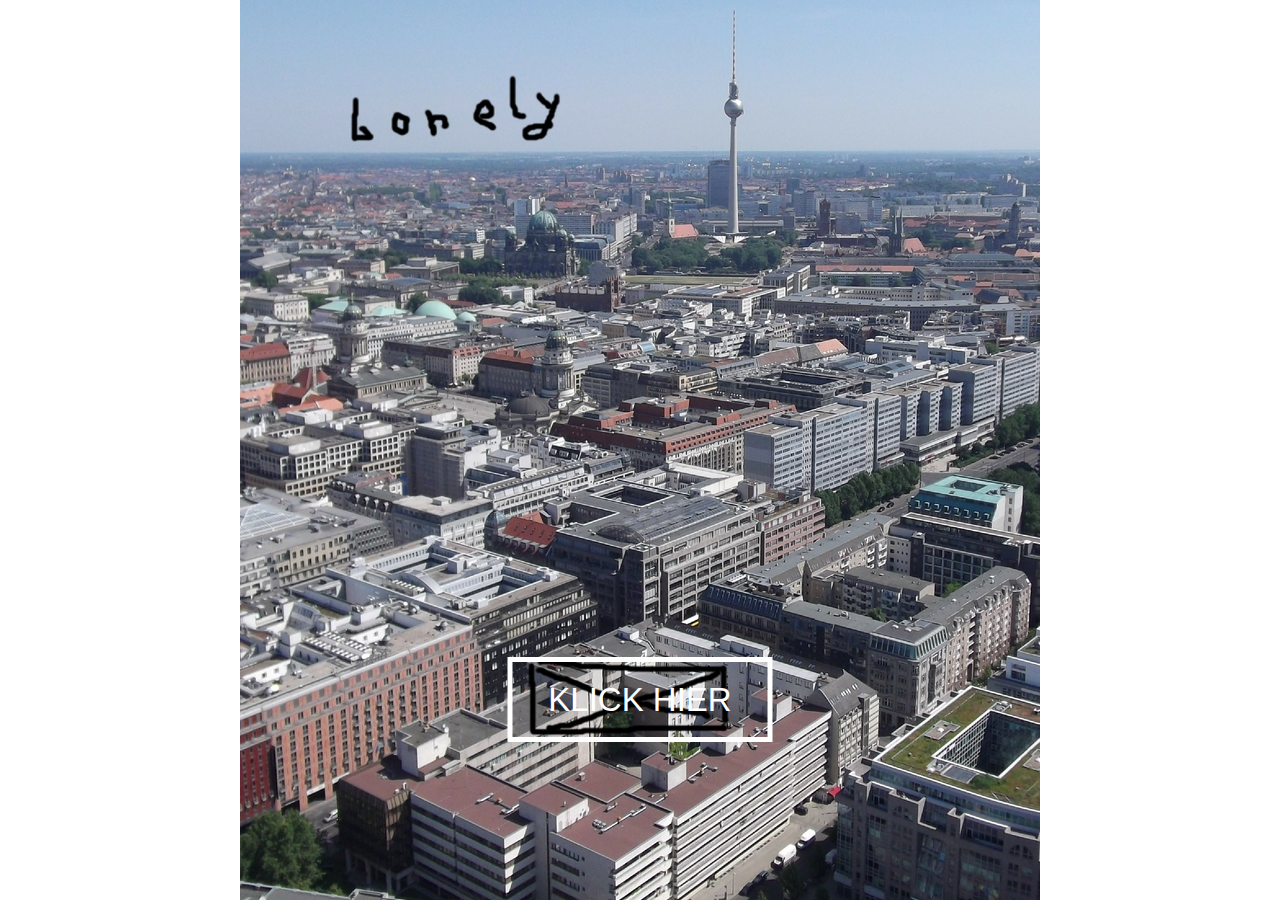
==== index.html @ 448dff19 "1st commit" ====
<!DOCTYPE html>
<html lang="en">

<head>
    <meta charset="UTF-8">
    <meta http-equiv="X-UA-Compatible" content="IE=edge">
    <meta name="viewport" content="width=device-width, initial-scale=1">
    <title>Lonely</title>
    <link rel="stylesheet" href="css/style.css">
</head>

<body>
    <div class="gg_container index_bg">
        <form action="">
            <button type="submit" class="gg_btn">
                KLICK HIER
            </button>
        </form>
    </div>

</body>

<!--
<body text="#000000" style="background:#ffffff; height:1100px;">
    <div style="background-color:transparent;margin-left:auto;margin-right:auto;position:relative;width:800px;height:1100px;">

        <div style="position:absolute;left:675px;top:1061px;width:119px;height:19px;overflow:hidden;">
            <p class="Textkörper-P"><span class="Textkörper-C"><a href="status.php" style="color:#000000;text-decoration:none;">status</a></span></p>
        </div>
        <img src="img/index_bg.jpg" border="0" width="800" height="952" alt="" style="position:absolute;left:0px;top:0px;">
        <form id="form_1" name="click_form" action="php_clicks.php" accept-charset="UTF-8" method="post" target="_self" enctype="multipart/form-data" style="margin:0;position:absolute;left:21px;top:527px;width:743px;height:148px;">
            <input type="hidden" name="dummy" value="1">
            <div style="position:absolute;left:108px;top:24px;width:497px;height:99px;">
                <button type="submit" id="btn_1" class="Button1" style="width:497px;height:99px;"><span>KLICK&nbsp;&nbsp;HIER</span></button>
            </div>
        </form>
    </div>
</body>
-->


</html>
---- css/style.css ----
* {
    box-sizing: border-box;
}

@font-face {
    font-family: Droid Sans;
    src: url(../fonts/DroidSans.ttf);
}

html {
    width: 100%;
    height: 100%;
	font-size: 100%;
	margin: 0;
	padding: 0;
}

body {
    width: 100%;
    height: 100%;
    background-color: #fff;
    color: #000;
    font-family: Verdana, sans-serif;
    font-size: 100%;
	margin: 0;
	padding: 0;
}

.gg_container {
	max-width: 800px;
	margin: 0 auto;
}

.index_bg {
	background: url(../img/index_bg.jpg) no-repeat center;
	background-size: cover;
	height: 100vh;
	overflow: hidden;
}

.gg_btn {
	display: block;
	position: absolute;
	height: 85px;
	width: 265px;
	border: 5px solid #fff;
	background-color: transparent;
	color: #fff;
	font-size: 33px;
	text-align: center;
	top: 73%;
	left: 50%;
	transform: translate(-50%);
	cursor: pointer;
	transition: all .2s ease-in-out;
}

.gg_btn:hover {
	border-color: #000;
}
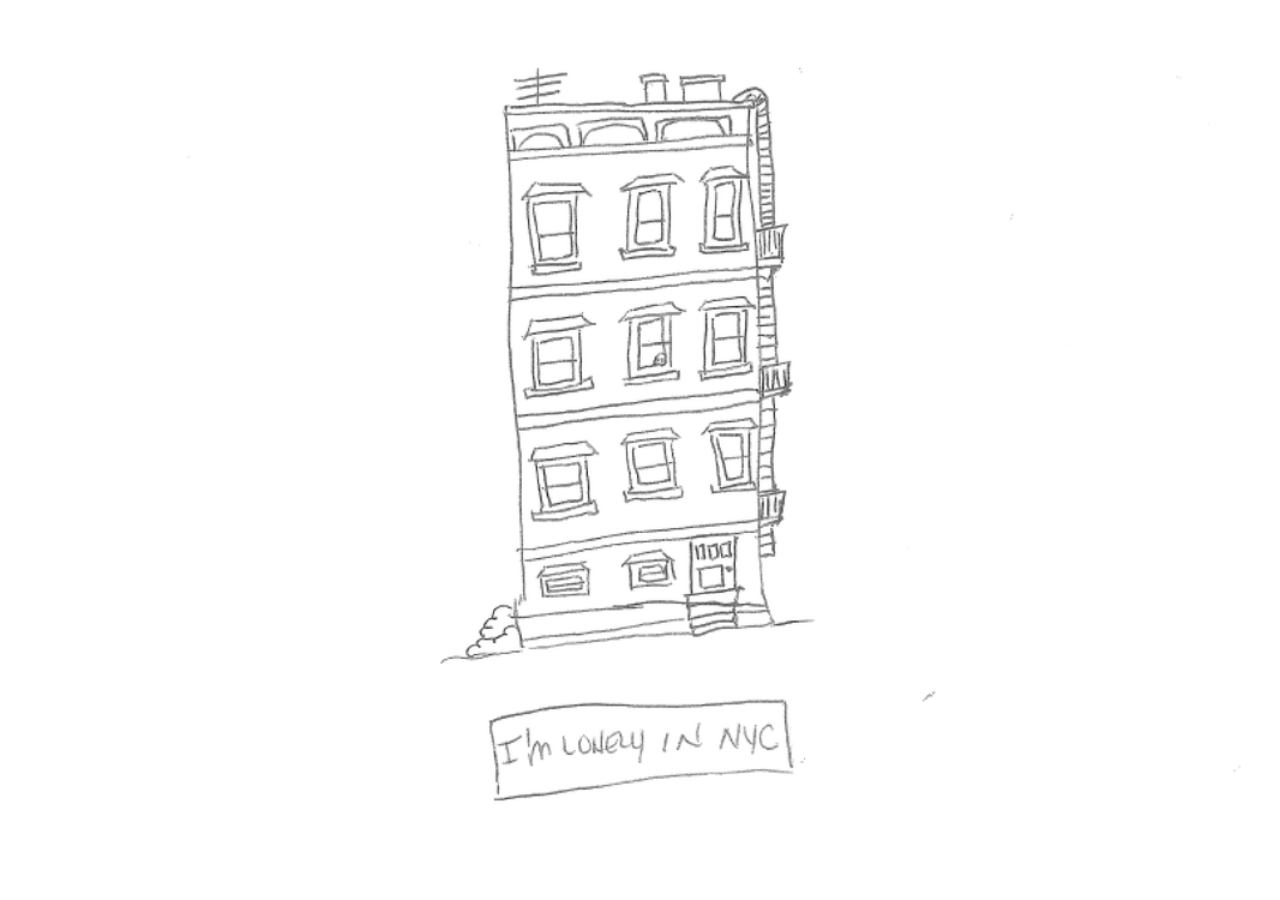
==== commit 574e3d44: "4th commit" ====
--- a/index.html
+++ b/index.html
@@ -10,10 +10,11 @@
 </head>
 
 <body>
-    <div class="gg_container index_bg">
-        <form action="">
-            <button type="submit" class="gg_btn">
-                KLICK HIER
+    <div class="gg_bg index_bg">
+        <form action="php_clicks.php">
+            <button type="submit" method="post" target="_self" enctype="multipart/form-data" class="gg_btn">
+			<input type="hidden" name="dummy" value="1">
+                &nbsp;
             </button>
         </form>
     </div>
--- a/css/style.css
+++ b/css/style.css
@@ -1,18 +1,7 @@
-* {
-    box-sizing: border-box;
-}
-
-@font-face {
-    font-family: Droid Sans;
-    src: url(../fonts/DroidSans.ttf);
-}
-
 html {
     width: 100%;
     height: 100%;
 	font-size: 100%;
-	margin: 0;
-	padding: 0;
 }
 
 body {
@@ -26,35 +15,60 @@
 	padding: 0;
 }
 
-.gg_container {
-	max-width: 800px;
-	margin: 0 auto;
+.gg_bg {
+	background-repeat: no-repeat;
+	background-position: center;
+	background-size: auto 100%;
+	height: 100%;
 }
 
 .index_bg {
-	background: url(../img/index_bg.jpg) no-repeat center;
-	background-size: cover;
-	height: 100vh;
-	overflow: hidden;
+	background-image: url(../img/lonely_bg.png);
+}
+
+.status_bg {
+	background-image: url(../img/status_bg.png);
 }
 
 .gg_btn {
 	display: block;
 	position: absolute;
-	height: 85px;
-	width: 265px;
-	border: 5px solid #fff;
+    height: 10%;	
+	width: 34vh;
+/*	border: 5px solid #fff;    */
+    border-color: transparent;
 	background-color: transparent;
 	color: #fff;
 	font-size: 33px;
 	text-align: center;
-	top: 73%;
+	top: 78%;
 	left: 50%;
-	transform: translate(-50%);
+	margin-left: -17vh;
 	cursor: pointer;
-	transition: all .2s ease-in-out;
+/*	transition: all .2s ease-in-out;   */
+}
+
+.gg_txt {
+	display: block;
+	position: absolute;
+    min-height: 80px;
+	width: 34vh;
+/*	border: 5px solid #fff;    */
+    border-color: transparent;
+	background-color: transparent;
+	color: darkgray;
+	font-size: 33px;
+	text-align: center;
+	top: 65%;
+	left: 50%;
+	margin-left: -17vh;
+	cursor: pointer;  
+/*	transition: all .2s ease-in-out;   */
 }
 
 .gg_btn:hover {
-	border-color: #000;
+/*	border-color: #000;    */
+    border-color: transparent;
+	background-color: black;
+	opacity: 0.3
 }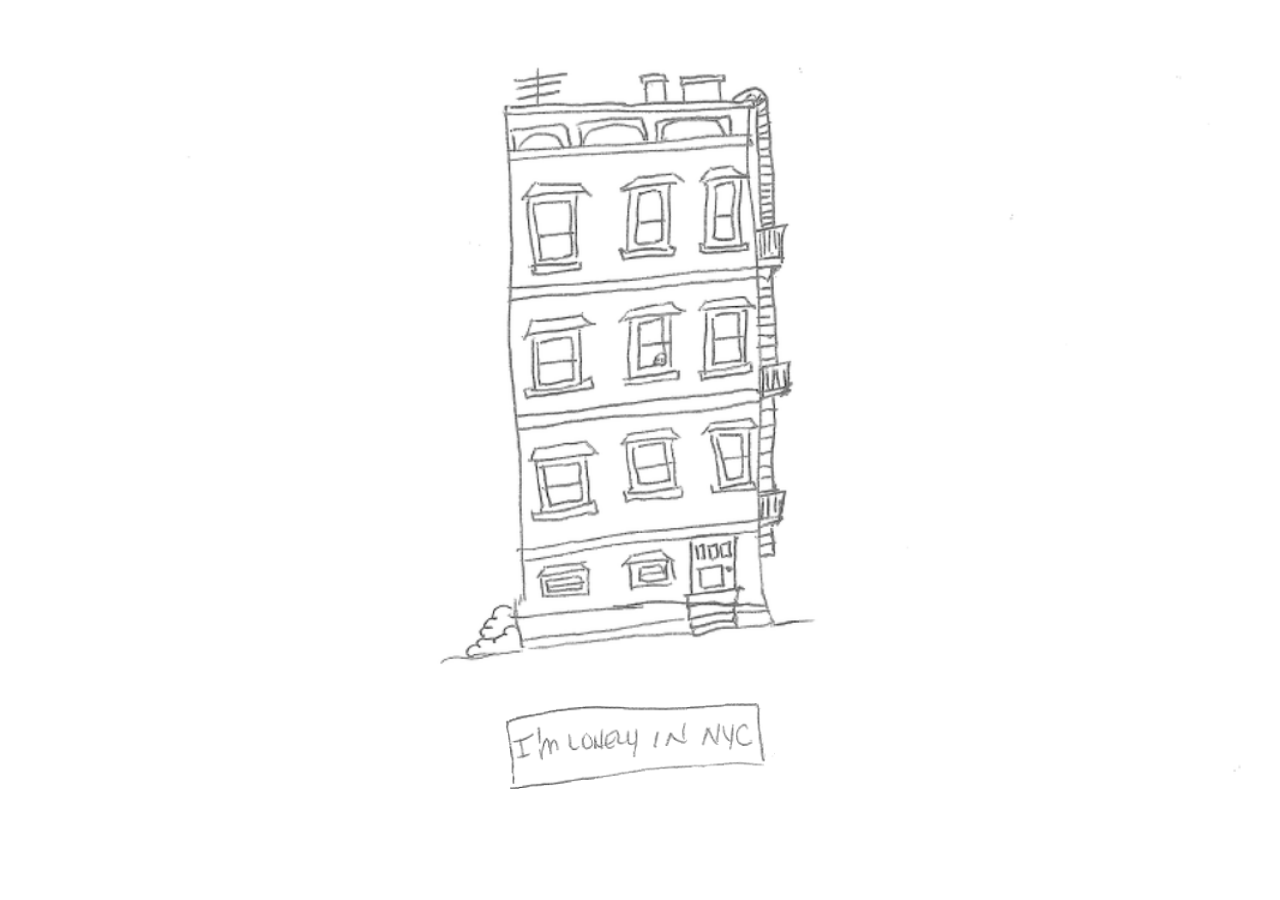
==== commit 77193cc7: "5th commit" ====
--- a/index.html
+++ b/index.html
@@ -13,31 +13,10 @@
     <div class="gg_bg index_bg">
         <form action="php_clicks.php">
             <button type="submit" method="post" target="_self" enctype="multipart/form-data" class="gg_btn">
-			<input type="hidden" name="dummy" value="1">
-                &nbsp;
+                <input type="hidden" name="dummy" value="1"> &nbsp;
             </button>
         </form>
     </div>
-
 </body>
 
-<!--
-<body text="#000000" style="background:#ffffff; height:1100px;">
-    <div style="background-color:transparent;margin-left:auto;margin-right:auto;position:relative;width:800px;height:1100px;">
-
-        <div style="position:absolute;left:675px;top:1061px;width:119px;height:19px;overflow:hidden;">
-            <p class="Textkörper-P"><span class="Textkörper-C"><a href="status.php" style="color:#000000;text-decoration:none;">status</a></span></p>
-        </div>
-        <img src="img/index_bg.jpg" border="0" width="800" height="952" alt="" style="position:absolute;left:0px;top:0px;">
-        <form id="form_1" name="click_form" action="php_clicks.php" accept-charset="UTF-8" method="post" target="_self" enctype="multipart/form-data" style="margin:0;position:absolute;left:21px;top:527px;width:743px;height:148px;">
-            <input type="hidden" name="dummy" value="1">
-            <div style="position:absolute;left:108px;top:24px;width:497px;height:99px;">
-                <button type="submit" id="btn_1" class="Button1" style="width:497px;height:99px;"><span>KLICK&nbsp;&nbsp;HIER</span></button>
-            </div>
-        </form>
-    </div>
-</body>
--->
-
-
 </html>--- a/css/style.css
+++ b/css/style.css
@@ -1,7 +1,7 @@
 html {
     width: 100%;
     height: 100%;
-	font-size: 100%;
+    font-size: 100%;
 }
 
 body {
@@ -11,64 +11,56 @@
     color: #000;
     font-family: Verdana, sans-serif;
     font-size: 100%;
-	margin: 0;
-	padding: 0;
+    margin: 0;
+    padding: 0;
 }
 
 .gg_bg {
-	background-repeat: no-repeat;
-	background-position: center;
-	background-size: auto 100%;
-	height: 100%;
+    background-repeat: no-repeat;
+    background-position: center;
+    background-size: auto 100%;
+    height: 100%;
 }
 
 .index_bg {
-	background-image: url(../img/lonely_bg.png);
+    background-image: url(../img/lonely_bg_1.png);
 }
 
 .status_bg {
-	background-image: url(../img/status_bg.png);
+    background-image: url(../img/status_bg.png);
 }
 
 .gg_btn {
-	display: block;
-	position: absolute;
-    height: 10%;	
-	width: 34vh;
-/*	border: 5px solid #fff;    */
-    border-color: transparent;
-	background-color: transparent;
-	color: #fff;
-	font-size: 33px;
-	text-align: center;
-	top: 78%;
-	left: 50%;
-	margin-left: -17vh;
-	cursor: pointer;
-/*	transition: all .2s ease-in-out;   */
+    display: block;
+    position: absolute;
+    height: 10%;
+    width: 34vh;
+    border: none;
+    background: url(../img/btn_bg.png) no-repeat center;
+    background-size: auto 100%;
+    background-color: transparent;
+    font-size: 33px;
+    text-align: center;
+    top: 78%;
+    left: 50%;
+    margin-left: -17vh;
+    cursor: pointer;
+    transition: all .2s ease-in-out;
 }
 
 .gg_txt {
-	display: block;
-	position: absolute;
+    display: block;
+    position: absolute;
     min-height: 80px;
-	width: 34vh;
-/*	border: 5px solid #fff;    */
-    border-color: transparent;
-	background-color: transparent;
-	color: darkgray;
-	font-size: 33px;
-	text-align: center;
-	top: 65%;
-	left: 50%;
-	margin-left: -17vh;
-	cursor: pointer;  
-/*	transition: all .2s ease-in-out;   */
+    width: 34vh;
+    color: darkgray;
+    font-size: 33px;
+    text-align: center;
+    top: 67%;
+    left: 50%;
+    margin-left: -17vh;
 }
 
 .gg_btn:hover {
-/*	border-color: #000;    */
-    border-color: transparent;
-	background-color: black;
-	opacity: 0.3
+    transform: scale(1.1);
 }